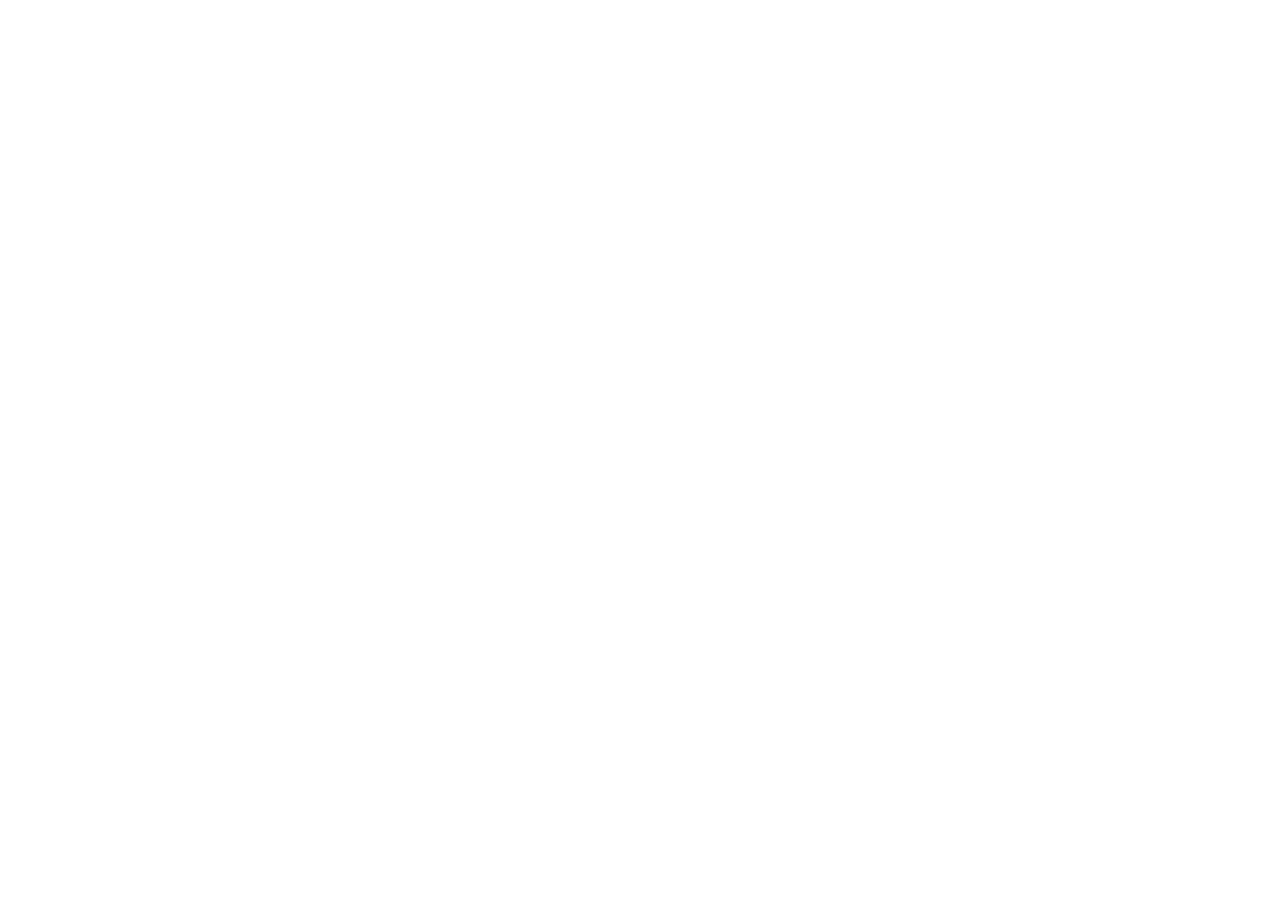
==== index.html @ 5f921847 "first commit" ====
<!DOCTYPE html>
<html lang="pt-BR">
<head>
    <meta charset="UTF-8">
    <meta name="viewport" content="width=device-width, initial-scale=1.0">
    <title>Portfolio</title>
</head>
<body>
    
</body>
</html>
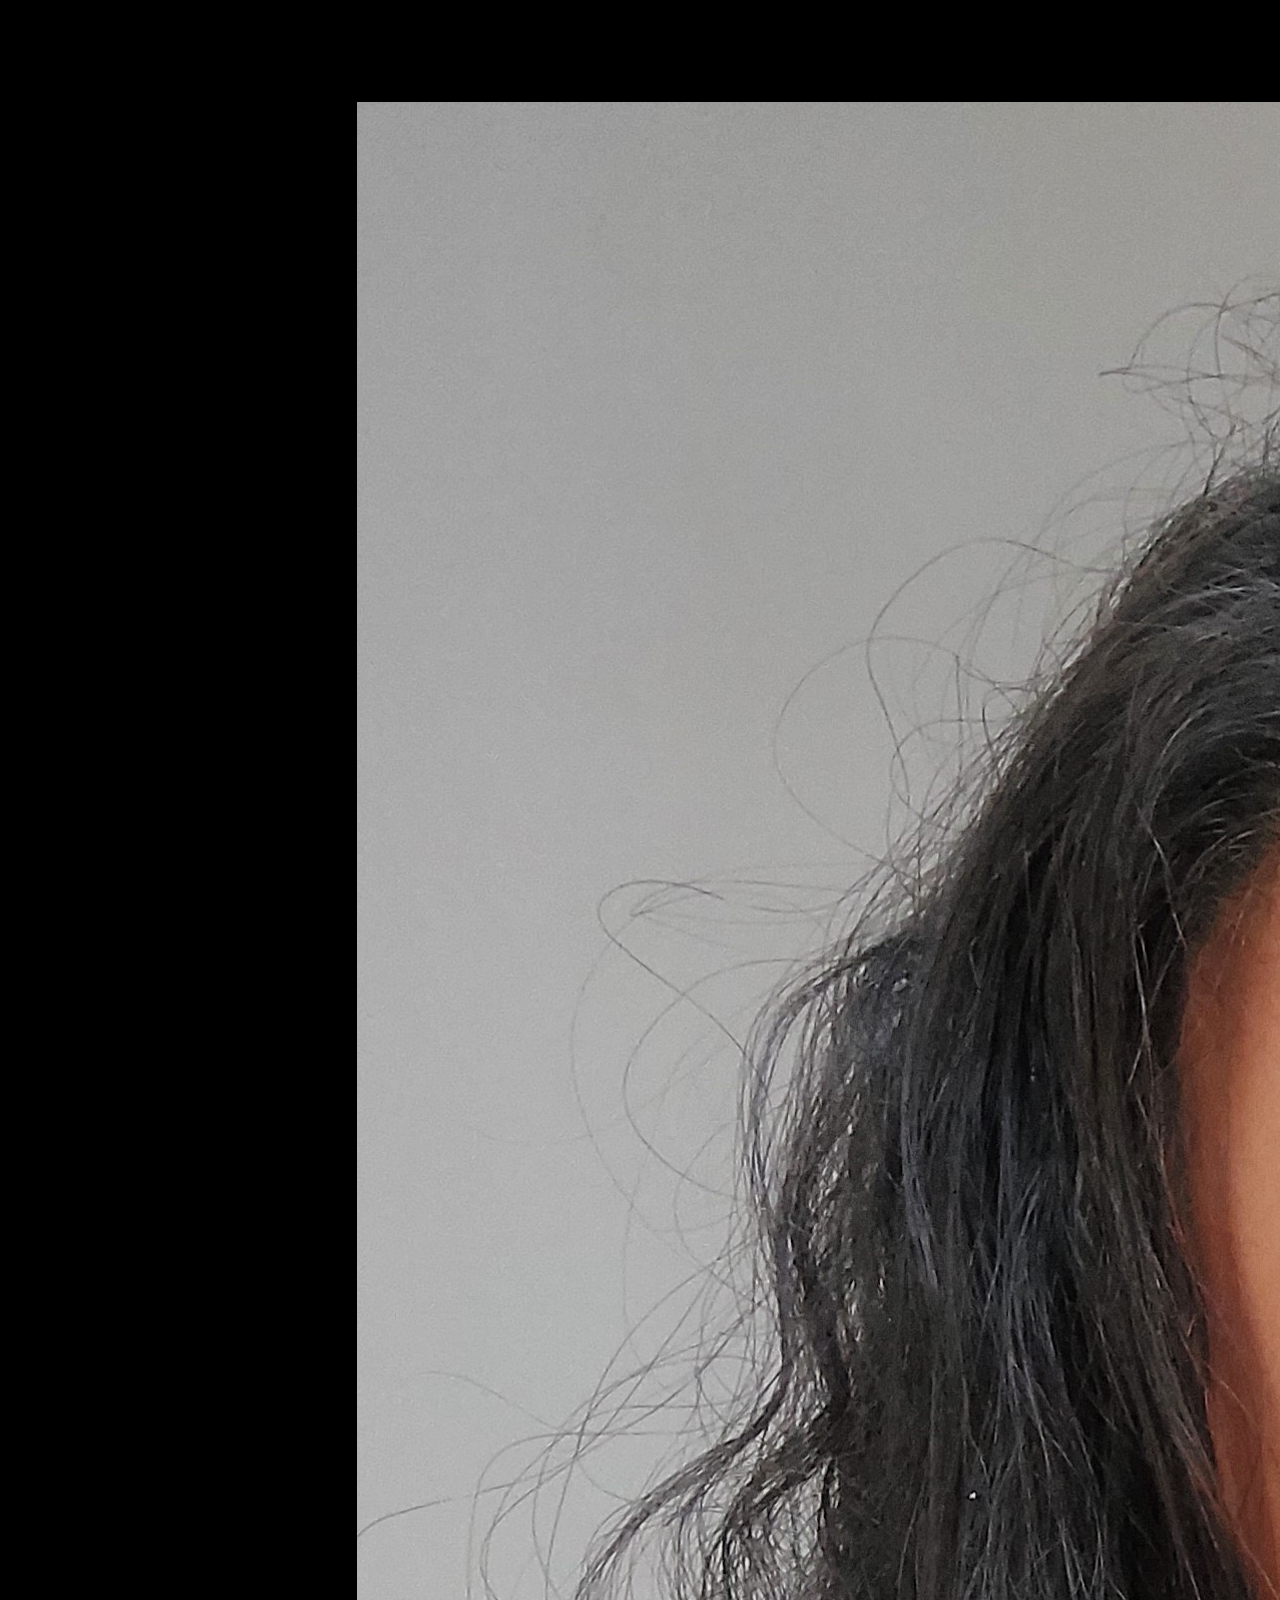
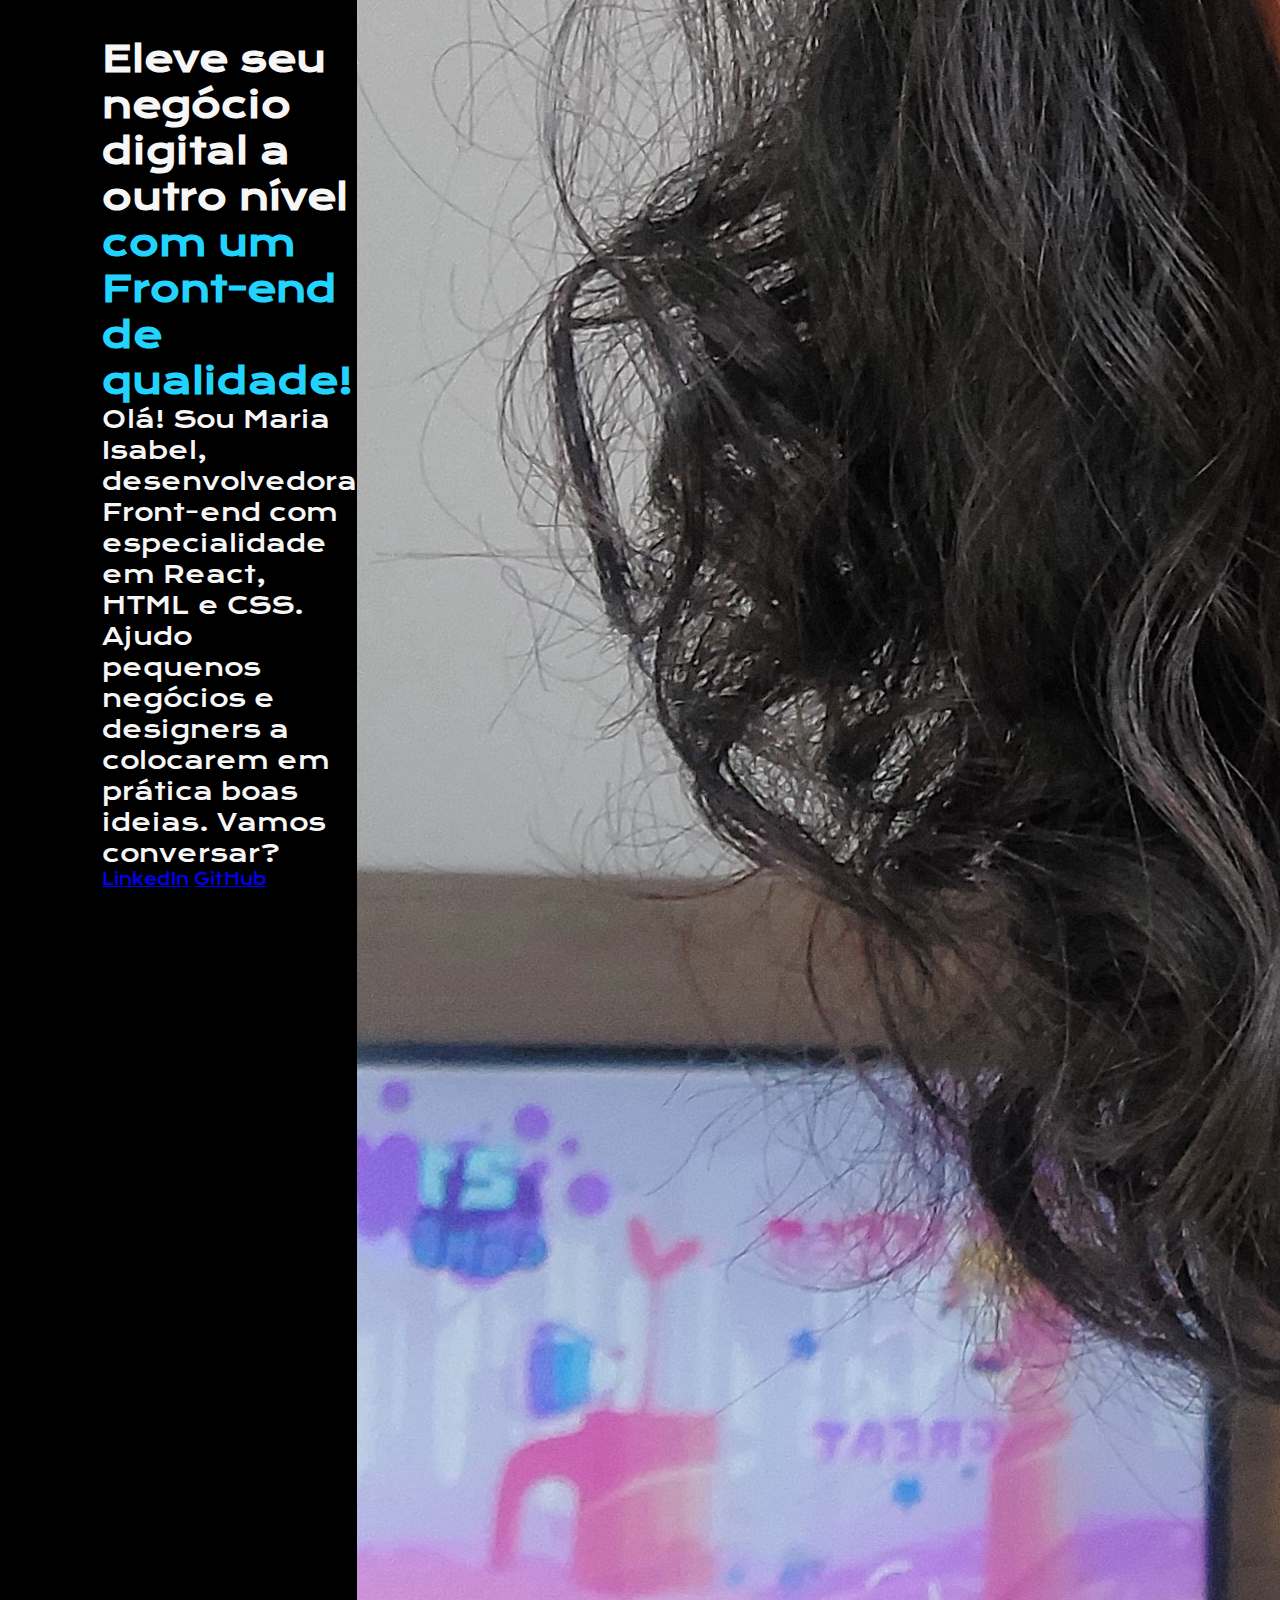
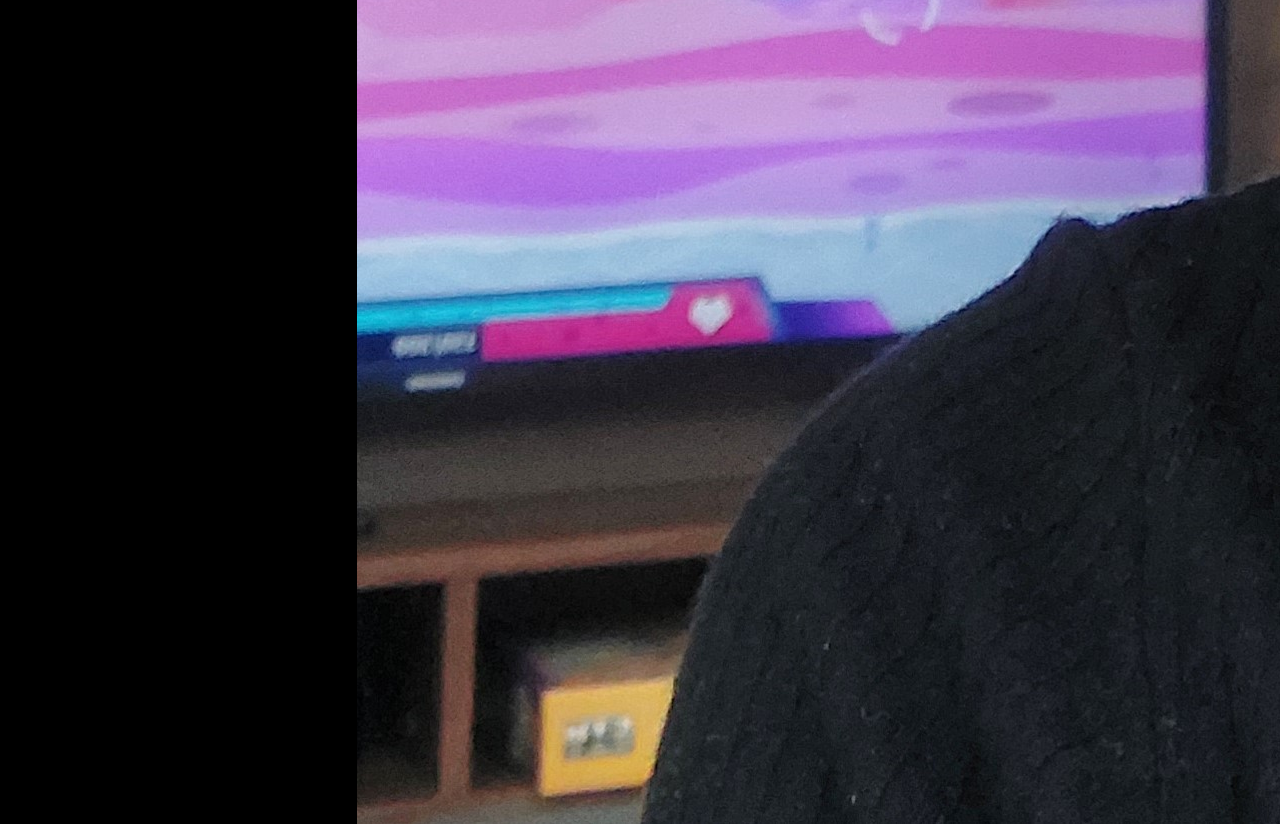
==== commit 56fb603d: "next commit" ====
--- a/index.html
+++ b/index.html
@@ -3,9 +3,31 @@
 <head>
     <meta charset="UTF-8">
     <meta name="viewport" content="width=device-width, initial-scale=1.0">
+    <link rel="stylesheet" href="style.css">
     <title>Portfolio</title>
 </head>
 <body>
-    
+    <header>
+
+    </header>
+    <main class="apresentacao">
+        <section class="apresentacao__conteudo">
+                <h1 class="apresentacao__conteudo-titulo">Eleve seu negócio digital a outro nível 
+                <strong class="titulo-destaque">com um Front-end de qualidade!</strong></h1>
+        
+                <p class="apresentacao__conteudo-texto">Olá! Sou Maria Isabel, desenvolvedora Front-end
+                com especialidade em React, HTML e CSS. Ajudo
+                pequenos negócios e designers a colocarem em
+                prática boas ideias. Vamos conversar?</p>
+        
+                <a href="www.linkedin.com/mariaisabelcoms">LinkedIn</a>
+                <a href="https://github.com/mariaisabelcoms">GitHub</a>
+        </section>
+     
+        <img src="perfil.jpg" alt="Foto de perfil da Maria Isabel">
+    </main>
+    <footer>
+        
+    </footer>
 </body>
 </html>--- a/style.css
+++ b/style.css
@@ -0,0 +1,39 @@
+@import url('https://fonts.googleapis.com/css2?family=Krona+One&family=Signika:wght@500&display=swap');
+@import url('https://fonts.googleapis.com/css2?family=Krona+One&family=Signika:wght@500&display=swap');
+
+* {
+    margin: 0;
+    padding: 0;
+}
+
+body {
+    height: 100vh;
+    box-sizing: border-box;
+    background-color: black;
+    color: #F6F6F6;
+}
+
+.titulo-destaque {
+    color: #22D4FD;
+}
+
+.apresentacao {
+    margin: 8%;
+    display: flex;
+    align-items: center;
+    justify-content: space-between;
+}
+
+.apresentacao__conteudo {
+    width: 615px;
+    font-family: 'Krona One', sans-serif;
+}
+
+.apresentacao__conteudo-titulo {
+    font-size: 36px;
+    font-family: 'Krona One', sans-serif;
+}
+
+.apresentacao__conteudo-texto {
+    font-size: 24px; 
+}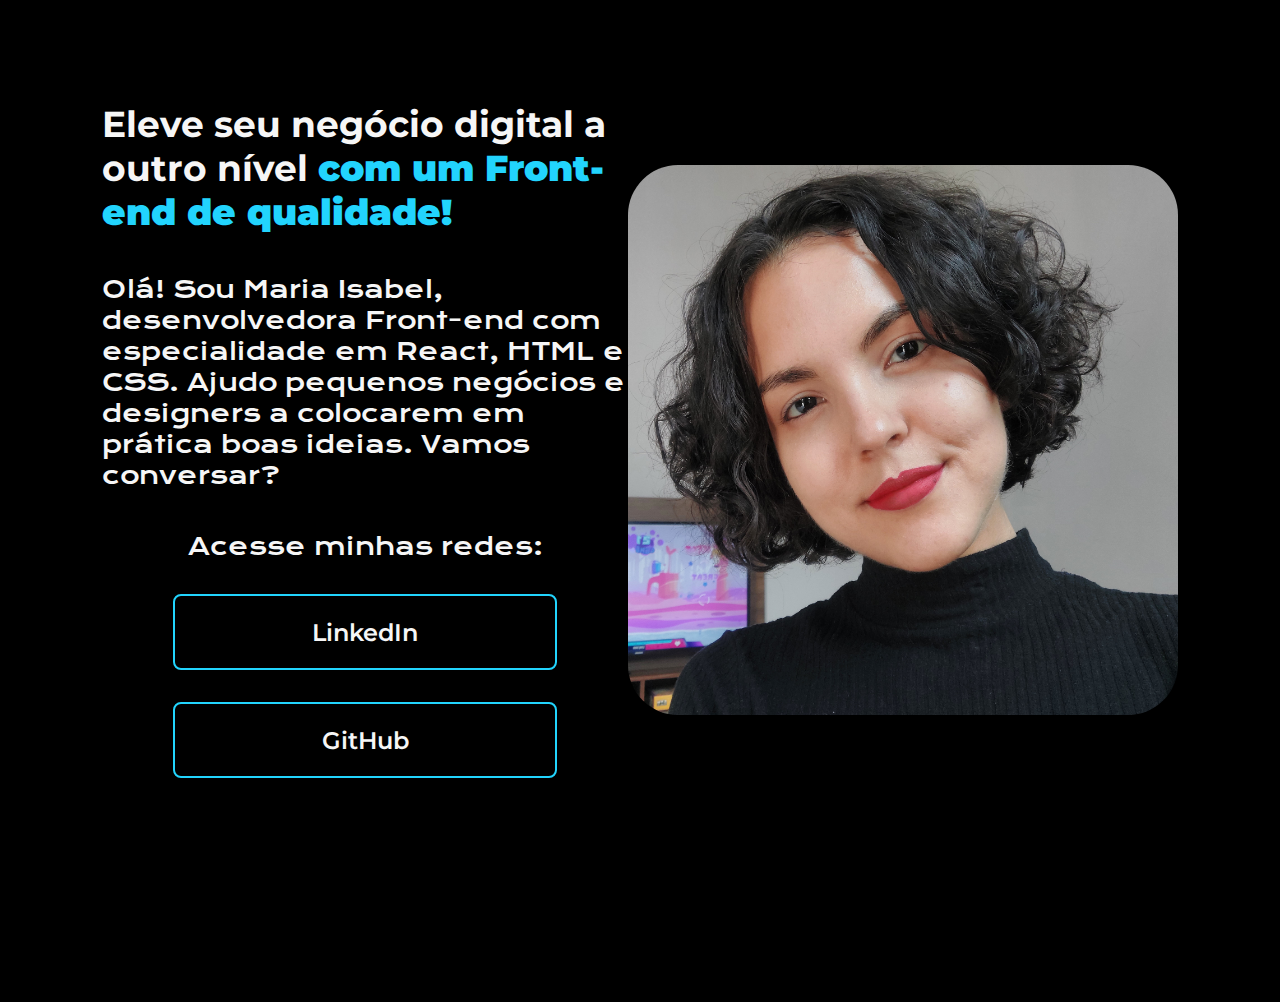
==== commit 2b992861: "cc" ====
--- a/index.html
+++ b/index.html
@@ -20,11 +20,15 @@
                 pequenos negócios e designers a colocarem em
                 prática boas ideias. Vamos conversar?</p>
         
-                <a href="www.linkedin.com/mariaisabelcoms">LinkedIn</a>
-                <a href="https://github.com/mariaisabelcoms">GitHub</a>
+                <div class="apresentacao__links">
+                    <h2 class="apresentacao__links-subtitulo">Acesse minhas redes:</h2>
+                    <a class="apresentacao__links-link" href="www.linkedin.com/mariaisabelcoms">LinkedIn</a>
+                    <a class="apresentacao__links-link" href="https://github.com/mariaisabelcoms">GitHub</a>
+                </div>
+
         </section>
      
-        <img src="perfil.jpg" alt="Foto de perfil da Maria Isabel">
+        <img class="apresentacao__imagem" src="perfil.jpg" alt="Foto de perfil da Maria Isabel">
     </main>
     <footer>
         
--- a/style.css
+++ b/style.css
@@ -1,5 +1,4 @@
-@import url('https://fonts.googleapis.com/css2?family=Krona+One&family=Signika:wght@500&display=swap');
-@import url('https://fonts.googleapis.com/css2?family=Krona+One&family=Signika:wght@500&display=swap');
+@import url('https://fonts.googleapis.com/css2?family=Krona+One&family=Montserrat:wght@400;600&display=swap');
 
 * {
     margin: 0;
@@ -25,15 +24,52 @@
 }
 
 .apresentacao__conteudo {
+    display: flex;
+    flex-direction: column;
+    gap: 40px;
     width: 615px;
     font-family: 'Krona One', sans-serif;
 }
 
 .apresentacao__conteudo-titulo {
     font-size: 36px;
-    font-family: 'Krona One', sans-serif;
+    font-family: 'Montserrat', sans-serif;
 }
 
 .apresentacao__conteudo-texto {
     font-size: 24px; 
+}
+
+.apresentacao__links {
+    display: flex;
+    flex-direction: column;
+    align-items: center;
+    gap: 32px;
+    justify-content: space-between;
+}
+
+.apresentacao__links-subtitulo {
+    font-family: 'Krona One' sans-serif;
+    font-weight: 400;
+    font-size: 24px;
+}
+
+.apresentacao__links-link {
+    /*background-color: #22D4FD;*/
+    width: 380px;
+    text-align: center;
+    border-radius: 8px;
+    font-size: 24px;
+    padding: 21.5px 0;
+    text-decoration: none;
+    color: #F6F6F6;
+    font-family: 'Montserrat', sans-serif;
+    font-weight: 600;
+    border: 2px solid #22D4FD;
+}
+
+.apresentacao__imagem {
+    width: 550px;
+    height: 550px;
+    border-radius: 50px;
 }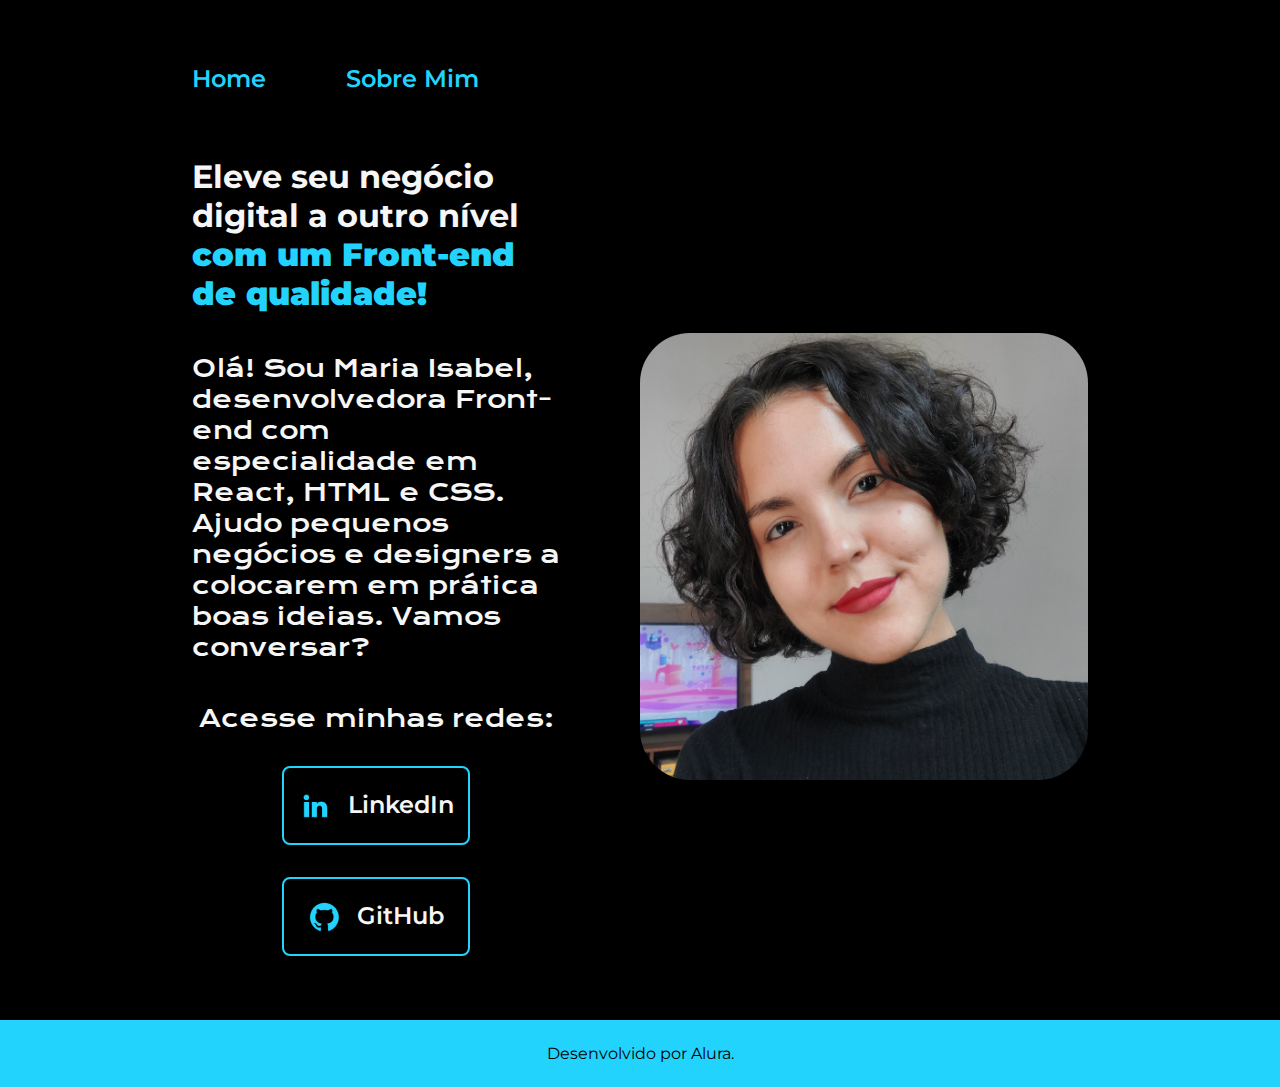
==== commit b86c6353: "Histórico de Estudo 18/09" ====
--- a/index.html
+++ b/index.html
@@ -3,12 +3,15 @@
 <head>
     <meta charset="UTF-8">
     <meta name="viewport" content="width=device-width, initial-scale=1.0">
-    <link rel="stylesheet" href="style.css">
+    <link rel="stylesheet" href="./styles/style.css">
     <title>Portfolio</title>
 </head>
 <body>
-    <header>
-
+    <header class="cabecalho">
+        <nav class="cabecalho__menu"> 
+            <a class="cabecalho__menu-link" href="index.html">Home</a>
+            <a class="cabecalho__menu-link" href="about.html">Sobre Mim</a>
+        </nav>
     </header>
     <main class="apresentacao">
         <section class="apresentacao__conteudo">
@@ -22,16 +25,19 @@
         
                 <div class="apresentacao__links">
                     <h2 class="apresentacao__links-subtitulo">Acesse minhas redes:</h2>
-                    <a class="apresentacao__links-link" href="www.linkedin.com/mariaisabelcoms">LinkedIn</a>
-                    <a class="apresentacao__links-link" href="https://github.com/mariaisabelcoms">GitHub</a>
+                    <a class="apresentacao__links-link" href="https://www.linkedin.com/in/mariaisabelcoms/">
+                        <img src="./assets/linkedin.png" alt="Ícone do LinkedIn">
+                        LinkedIn</a>
+                    <a class="apresentacao__links-link" href="https://github.com/mariaisabelcoms">
+                        <img src="./assets/github.png" alt="Ícone do GitHub">
+                        GitHub</a>
                 </div>
-
         </section>
      
-        <img class="apresentacao__imagem" src="perfil.jpg" alt="Foto de perfil da Maria Isabel">
+        <img class="apresentacao__imagem" src="./assets/perfil.jpg" alt="Foto de perfil da Maria Isabel">
     </main>
-    <footer>
-        
+    <footer class="rodape">
+        <p>Desenvolvido por Alura.</p>
     </footer>
 </body>
 </html>--- a/styles/style.css
+++ b/styles/style.css
@@ -0,0 +1,124 @@
+@import url('https://fonts.googleapis.com/css2?family=Krona+One&family=Montserrat:wght@400;600&display=swap');
+
+:root {
+    --cor-primaria: #000000;
+    --cor-secundaria: #f6f6f6;
+    --cor-terciaria: #22d4fd;
+    --cor-hover: #272727;
+    --fonte-primaria: 'Krona One', sans-serif;
+    --fonte-secundaria: 'Montserrat', 'sans-serif';
+}
+
+* {
+    margin: 0;
+    padding: 0;
+}
+
+body {
+    box-sizing: border-box;
+    background-color: var(--cor-primaria);
+    color: var(--cor-secundaria);
+}
+
+.cabecalho {
+    padding: 5% 0 0 15%;
+}
+
+.cabecalho__menu {
+    display: flex;
+    gap: 80px;
+
+}
+
+.cabecalho__menu-link {
+    font-family: var(--fonte-secundaria);
+    font-weight: 600;
+    font-size: 1.5rem;
+    color: var(--cor-terciaria);
+    text-decoration: none;
+    
+} 
+
+.apresentacao {
+    padding: 5% 15%;
+    display: flex;
+    align-items: center;
+    justify-content: space-between;
+    gap: 80px;
+}
+
+.apresentacao__conteudo {
+    display: flex;
+    flex-direction: column;
+    gap: 40px;
+    width: 50%;
+    font-family: var(--fonte-primaria);
+}
+
+.apresentacao__conteudo-titulo {
+    font-size: 2rem;
+    font-family: var(--fonte-secundaria);
+}
+
+.titulo-destaque {
+    color: var(--cor-terciaria);
+}
+
+.apresentacao__conteudo-texto {
+    font-size: 1.5rem; 
+}
+
+.apresentacao__links {
+    display: flex;
+    flex-direction: column;
+    align-items: center;
+    gap: 32px;
+    justify-content: space-between;
+}
+
+.apresentacao__links-subtitulo {
+    font-family: var(--fonte-primaria);
+    font-weight: 400;
+    font-size: 1.5rem;
+}
+
+.apresentacao__links-link {
+    display: flex;
+    justify-content: center;
+    gap: 1rem;
+    width: 50%;
+    text-align: center;
+    border-radius: 8px;
+    font-size: 1.5rem;
+    padding: 21.5px 0;
+    text-decoration: none;
+    color: var(--cor-secundaria);
+    font-family: var(--fonte-secundaria);
+    font-weight: 600;
+    border: 2px solid var(--cor-terciaria);
+}
+
+.apresentacao__links-link:hover {
+    background-color: var(--cor-hover);
+}
+
+.apresentacao__imagem {
+    width: 50%;
+    border-radius: 50px;
+}
+
+.rodape {
+    padding: 24px;
+    color: var(--cor-primaria);
+    background-color: var(--cor-terciaria);
+    text-align: center;
+    font-family: var(--fonte-secundaria);
+    font-weight: 400;
+}
+
+@media (max-width: 1200px ) {
+    .apresentacao {
+        flex-direction: column-reverse;
+
+    }
+}